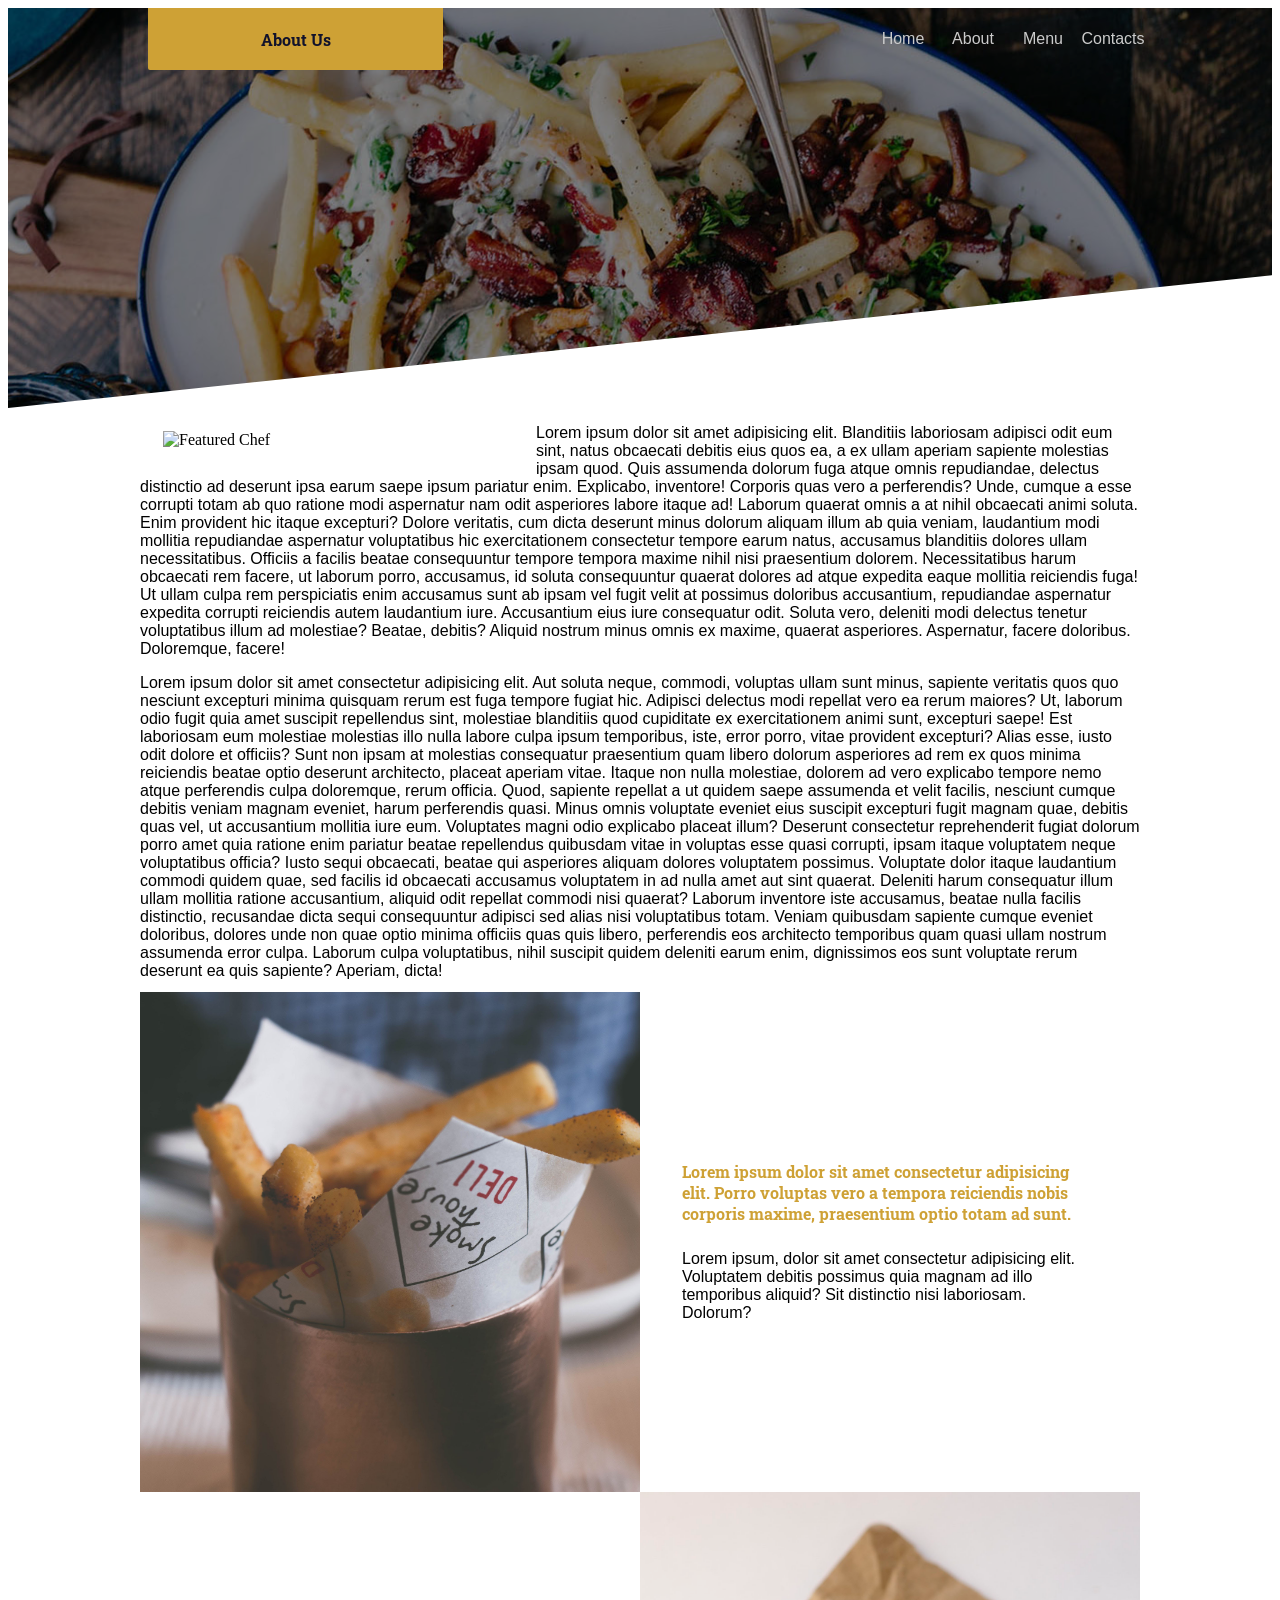
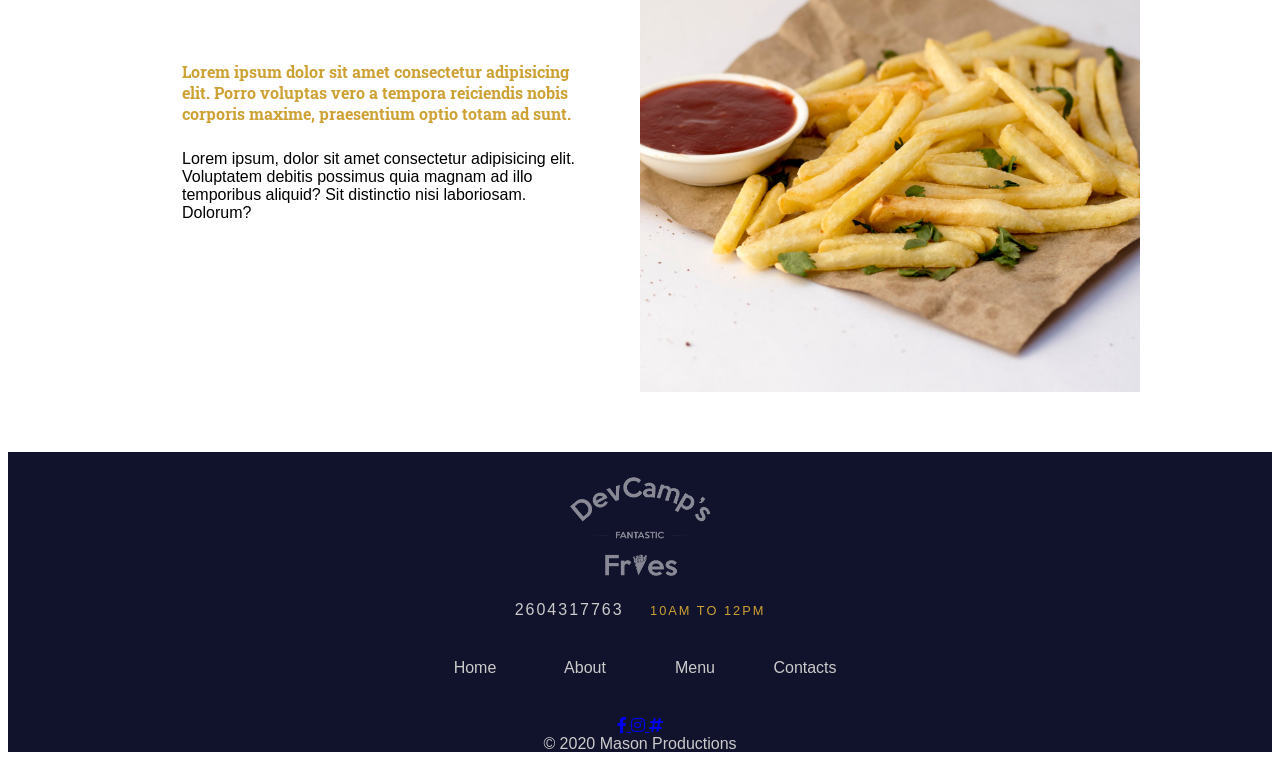
==== about.html @ fe749eb0 "inital commit" ====
<!DOCTYPE html>
<html lang="en">

<head>
    <meta charset="UTF-8">
    <meta name="viewport" content="width=device-width, initial-scale=1.0">
    <title>About</title>
    <link href="https://fonts.googleapis.com/css2?family=Oswald:wght@200&family=Ubuntu+Condensed&display=swap"
        rel="stylesheet">
    <link href="https://fonts.googleapis.com/css2?family=Oswald:wght@200&display=swap" rel="stylesheet">
    <link href="https://fonts.googleapis.com/css2?family=Roboto:wght@300&display=swap" rel="stylesheet">
    <link rel="stylesheet" href="https://use.fontawesome.com/releases/v5.7.1/css/all.css"
        integrity="sha384-fnmOCqbTlWIlj8LyTjo7mOUStjsKC4pOpQbqyi7RrhN7udi9RwhKkMHpvLbHG9Sr" crossorigin="anonymous" />
    <!-- fonts are in front of style calls -->
    <link href="https://fonts.googleapis.com/css2?family=Roboto+Slab&display=swap" rel="stylesheet">
    <link rel="stylesheet" href="styles\common.css">
    <link rel="stylesheet" href="styles\nav.css">
    <link rel="stylesheet" href="styles\homepage.css">
    <link rel="stylesheet" href="styles\skewed-header.css">
    <link rel="stylesheet" href="styles\footer.css">
    <link rel="stylesheet" href="styles\page-container.css">
    <link rel="stylesheet" href="styles\skewed-header.css">
    <link rel="stylesheet" href="styles\helper.css">
    <link rel="stylesheet" href="styles\square-grid.css">
    <link rel="stylesheet" href="styles\media-query.css">

</head>
<body>
    <div class="skewed-header">
        <div class="header-bg" style="background-image: url('backgrounds/about-us.jpg');"></div>
        <div class="skewed-header-wrapper">
            <div class="skewed-header-content">
                <div class="heading-wrapper">
                    <h1>About Us</h1>
                </div>
                <div class="links-wrapper">
                    <div class="nav-link">
                        <a href="index.html">Home</a>
                    </div>
                    <div class="nav-link">
                        <a href="about.html">About</a>
                    </div>
                    <div class="nav-link">
                        <a href="menu.html">Menu</a>
                    </div>
                    <div class="nav-link">
                        <a href="contact.html">Contacts
                        </a>
                    </div>
                </div>
            </div>
        </div>
    </div>
        <div class="page-container">
        <div class="content-wrapper">
            <!-- img goes here -->
            <img src="images\people\chef.jpg" alt="Featured Chef" id="chef">
            <p>Lorem ipsum dolor sit amet adipisicing elit. Blanditiis laboriosam adipisci odit eum sint, natus
                obcaecati debitis eius quos ea, a ex ullam aperiam sapiente molestias ipsam quod. Quis assumenda dolorum
                fuga atque omnis repudiandae, delectus distinctio ad deserunt ipsa earum saepe ipsum pariatur enim.
                Explicabo, inventore! Corporis quas vero a perferendis? Unde, cumque a esse corrupti totam ab quo
                ratione modi aspernatur nam odit asperiores labore itaque ad! Laborum quaerat omnis a at nihil obcaecati
                animi soluta. Enim provident hic itaque excepturi? Dolore veritatis, cum dicta deserunt minus dolorum
                aliquam illum ab quia veniam, laudantium modi mollitia repudiandae aspernatur voluptatibus hic
                exercitationem consectetur tempore earum natus, accusamus blanditiis dolores ullam necessitatibus.
                Officiis a facilis beatae consequuntur tempore tempora maxime nihil nisi praesentium dolorem.
                Necessitatibus harum obcaecati rem facere, ut laborum porro, accusamus, id soluta consequuntur quaerat
                dolores ad atque expedita eaque mollitia reiciendis fuga! Ut ullam culpa rem perspiciatis enim accusamus
                sunt ab ipsam vel fugit velit at possimus doloribus accusantium, repudiandae aspernatur expedita
                corrupti reiciendis autem laudantium iure. Accusantium eius iure consequatur odit. Soluta vero, deleniti
                modi delectus tenetur voluptatibus illum ad molestiae? Beatae, debitis? Aliquid nostrum minus omnis ex
                maxime, quaerat asperiores. Aspernatur, facere doloribus. Doloremque, facere!</p>

            <p> Lorem ipsum dolor sit amet consectetur adipisicing elit. Aut soluta neque, commodi, voluptas ullam sunt
                minus, sapiente veritatis quos quo nesciunt excepturi minima quisquam rerum est fuga tempore fugiat hic.
                Adipisci delectus modi repellat vero ea rerum maiores? Ut, laborum odio fugit quia amet suscipit
                repellendus sint, molestiae blanditiis quod cupiditate ex exercitationem animi sunt, excepturi saepe!
                Est laboriosam eum molestiae molestias illo nulla labore culpa ipsum temporibus, iste, error porro,
                vitae provident excepturi? Alias esse, iusto odit dolore et officiis? Sunt non ipsam at molestias
                consequatur praesentium quam libero dolorum asperiores ad rem ex quos minima reiciendis beatae optio
                deserunt architecto, placeat aperiam vitae. Itaque non nulla molestiae, dolorem ad vero explicabo
                tempore nemo atque perferendis culpa doloremque, rerum officia. Quod, sapiente repellat a ut quidem
                saepe assumenda et velit facilis, nesciunt cumque debitis veniam magnam eveniet, harum perferendis
                quasi. Minus omnis voluptate eveniet eius suscipit excepturi fugit magnam quae, debitis quas vel, ut
                accusantium mollitia iure eum. Voluptates magni odio explicabo placeat illum? Deserunt consectetur
                reprehenderit fugiat dolorum porro amet quia ratione enim pariatur beatae repellendus quibusdam vitae in
                voluptas esse quasi corrupti, ipsam itaque voluptatem neque voluptatibus officia? Iusto sequi obcaecati,
                beatae qui asperiores aliquam dolores voluptatem possimus. Voluptate dolor itaque laudantium commodi
                quidem quae, sed facilis id obcaecati accusamus voluptatem in ad nulla amet aut sint quaerat. Deleniti
                harum consequatur illum ullam mollitia ratione accusantium, aliquid odit repellat commodi nisi quaerat?
                Laborum inventore iste accusamus, beatae nulla facilis distinctio, recusandae dicta sequi consequuntur
                adipisci sed alias nisi voluptatibus totam. Veniam quibusdam sapiente cumque eveniet doloribus, dolores
                unde non quae optio minima officiis quas quis libero, perferendis eos architecto temporibus quam quasi
                ullam nostrum assumenda error culpa. Laborum culpa voluptatibus, nihil suscipit quidem deleniti earum
                enim, dignissimos eos sunt voluptate rerum deserunt ea quis sapiente? Aperiam, dicta!</p>
        </div>
    </div>
    <div class="squares-wrapper">
        <div class="squares">
            <div class="square">
                <div class="img-wrapper">
                    <img src="images\squares\fries-sq-1.jpg" alt="super fries">
                </div>
                    <div class="square-text-wrapper">
                        <h1> Lorem ipsum dolor sit amet consectetur adipisicing elit. Porro voluptas vero a tempora
                            reiciendis
                            nobis corporis maxime, praesentium optio totam ad sunt.</h1>

                        <p> Lorem ipsum, dolor sit amet consectetur adipisicing elit. Voluptatem debitis possimus quia
                            magnam ad
                            illo temporibus aliquid? Sit distinctio nisi laboriosam. Dolorum?</p>                        
                        </div>               
            </div>
        </div>
    </div>   
<div class="squares-wrapper">
        <div class="squares">
            <div class="square">
                <div class="square-text-wrapper">
                    <h1> Lorem ipsum dolor sit amet consectetur adipisicing elit. Porro voluptas vero a tempora
                        reiciendis nobis corporis maxime, praesentium optio totam ad sunt.</h1>

                    <p> Lorem ipsum, dolor sit amet consectetur adipisicing elit. Voluptatem debitis possimus quia
                        magnam ad illo temporibus aliquid? Sit distinctio nisi laboriosam. Dolorum?</p>
                    </div>
                    <div class="img-wrapper">
                        <img src="images\squares\fries-sq-2.jpg" alt="super fries2">
                    </div>
                </div>
            </div>
        </div>
    </div>
    <div class="spacer60"></div>
        <div class="footer">
        <div class="footer-logo">
            <img src="images\logos\decamp-fantastic-fries-logo-white.png" alt="Logo">
        </div>
        <div class="footer-phone-hours">
            <span class="phone">
                2604317763
            </span>
            <span class="hours">
                10am to 12pm
            </span>
        </div>
        <div class="links-wrapper">
            <div class="nav-link">
                <a href="index.html">Home</a>
            </div>
            <div class="nav-link">
                <a href="about.html">About</a>
            </div>
            <div class="nav-link">
                <a href="menu.html">Menu</a>
            </div>
            <div class="nav-link">
                <a href="contact.html">Contacts
                </a>
            </div>
        </div>

        <div class="social-media-icon">
            <a href="#">
                <i class="fab fa-facebook-f"></i>
            </a>
            <a href="#">
                <i class="fab fa-instagram"></i>
            </a>
            <a href="#">
                <i class="fas fa-hashtag"></i>
            </a>

        </div>
        <div class="copyright-icon">
            &copy; 2020 Mason Productions
        </div>
    </div>

</body>

</html>
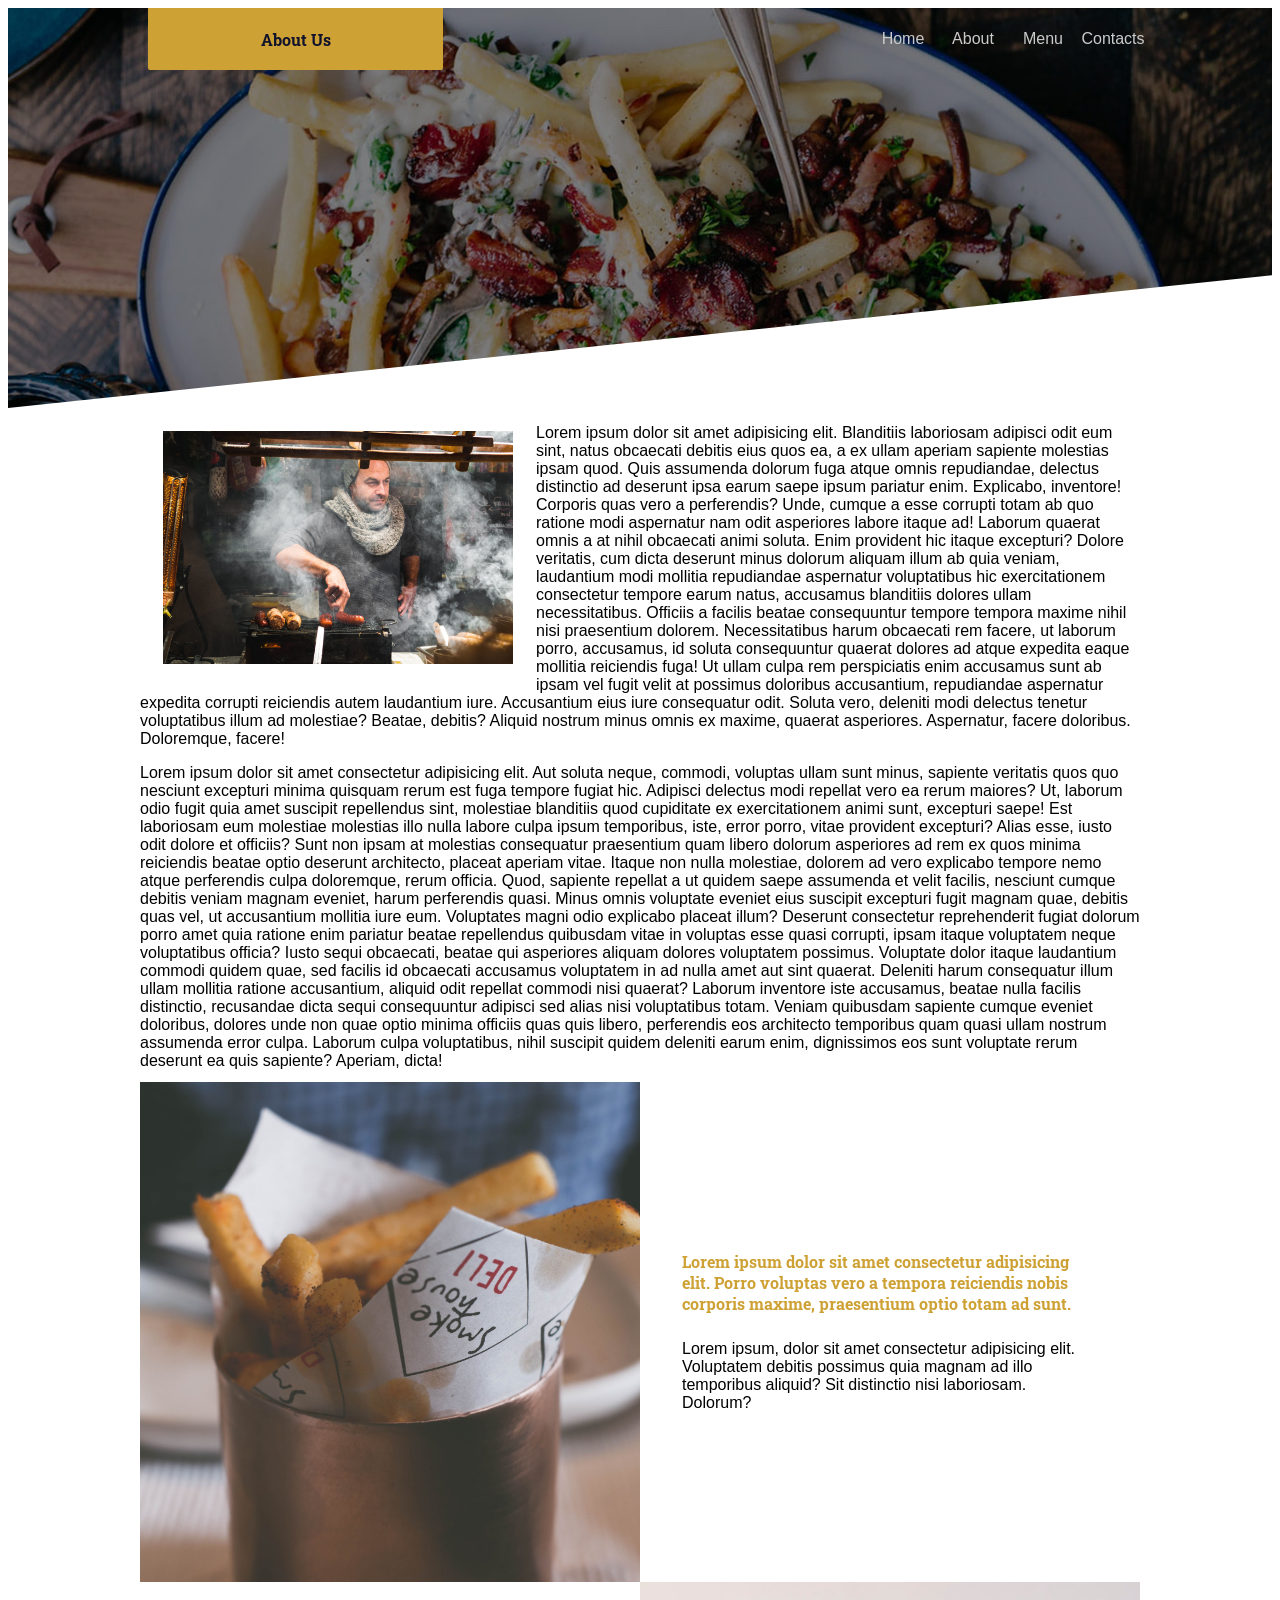
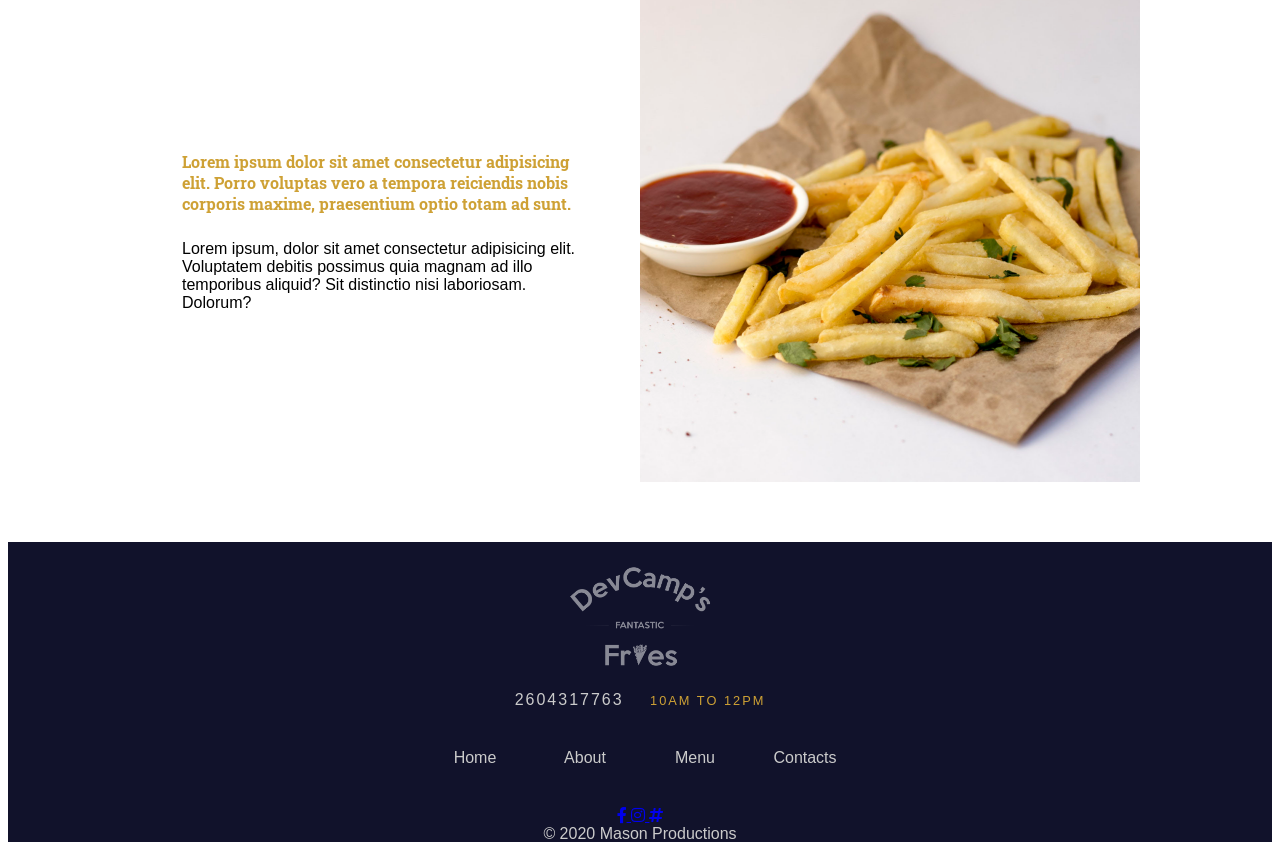
==== commit 89f7e7bc: "fixed footer home links and footer phone numbers and file for chef call" ====
--- a/about.html
+++ b/about.html
@@ -35,7 +35,7 @@
                 </div>
                 <div class="links-wrapper">
                     <div class="nav-link">
-                        <a href="index.html">Home</a>
+                        <a href="home.html">Home</a>
                     </div>
                     <div class="nav-link">
                         <a href="about.html">About</a>
@@ -54,7 +54,7 @@
         <div class="page-container">
         <div class="content-wrapper">
             <!-- img goes here -->
-            <img src="images\people\chef.jpg" alt="Featured Chef" id="chef">
+            <img src="images\People\chef.jpg" alt="Featured Chef" id="chef">
             <p>Lorem ipsum dolor sit amet adipisicing elit. Blanditiis laboriosam adipisci odit eum sint, natus
                 obcaecati debitis eius quos ea, a ex ullam aperiam sapiente molestias ipsam quod. Quis assumenda dolorum
                 fuga atque omnis repudiandae, delectus distinctio ad deserunt ipsa earum saepe ipsum pariatur enim.
@@ -145,7 +145,7 @@
         </div>
         <div class="links-wrapper">
             <div class="nav-link">
-                <a href="index.html">Home</a>
+                <a href="home.html">Home</a>
             </div>
             <div class="nav-link">
                 <a href="about.html">About</a>
